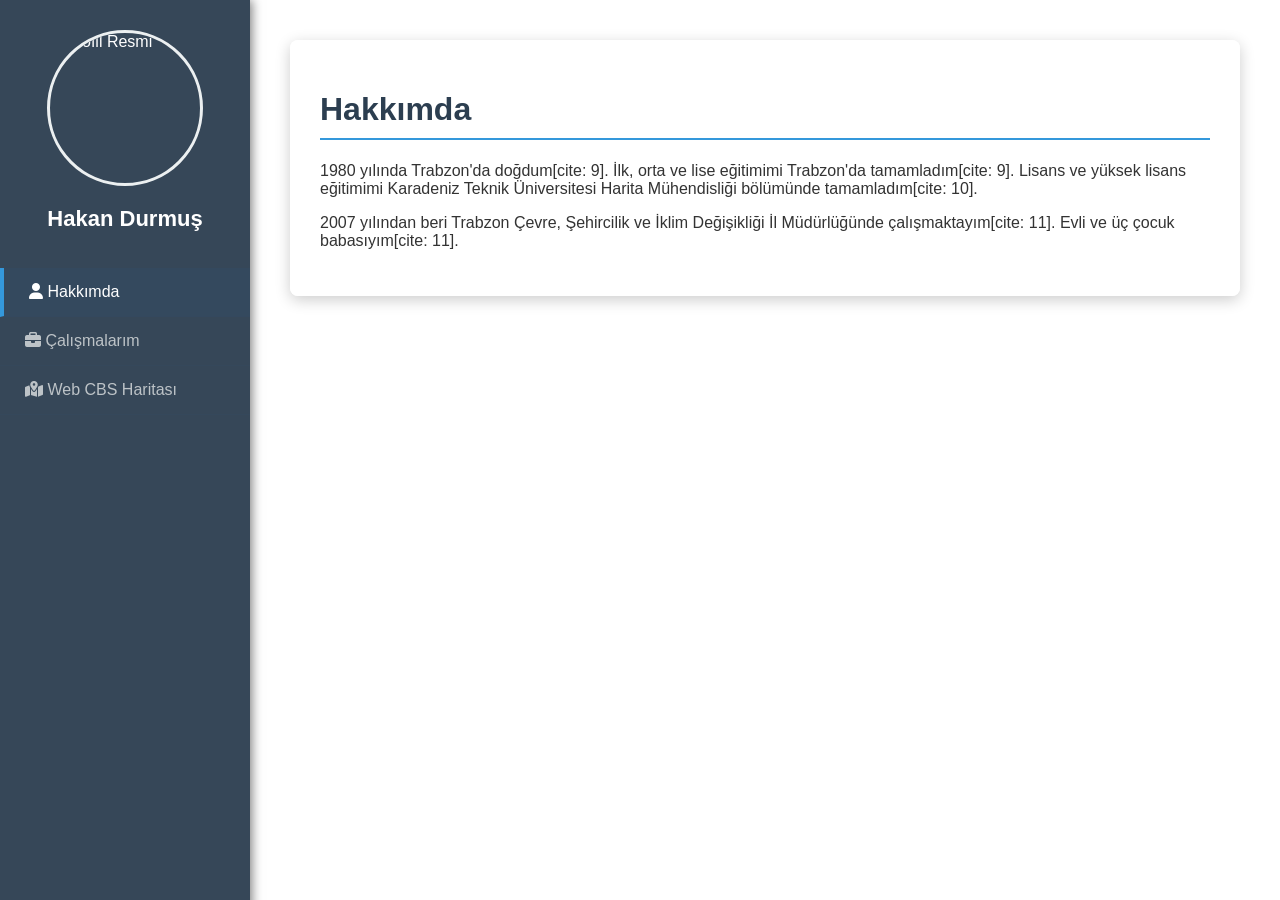
==== index.html @ a64b9f96 "Add files via upload" ====
<!DOCTYPE html>
<html lang="tr">
<head>
    <meta charset="UTF-8">
    <title>Kişisel Web Sayfası | Ana Sayfa</title>
    <link rel="stylesheet" href="style.css">
</head>
<body>

    <div class="sidebar">
       <img src="resimler/profil_resmi.jpg" alt="Profil Resmi" class="profile-img">
        <h2>Hakan Durmuş</h2>
        <ul class="nav-links">
            <li><a href="index.html" class="active"><i class="fas fa-user"></i> Hakkımda</a></li>
            <li><a href="calismalar.html"><i class="fas fa-briefcase"></i> Çalışmalarım</a></li>
            <li><a href="harita.html"><i class="fas fa-map-marked-alt"></i> Web CBS Haritası</a></li>
        </ul>
    </div>

    <div class="content">
        <div class="card">
            <h1>Hakkımda</h1>
            <p>1980 yılında Trabzon'da doğdum[cite: 9]. İlk, orta ve lise eğitimimi Trabzon'da tamamladım[cite: 9]. Lisans ve yüksek lisans eğitimimi Karadeniz Teknik Üniversitesi Harita Mühendisliği bölümünde tamamladım[cite: 10].</p>
            <p>2007 yılından beri Trabzon Çevre, Şehircilik ve İklim Değişikliği İl Müdürlüğünde çalışmaktayım[cite: 11]. Evli ve üç çocuk babasıyım[cite: 11].</p>
        </div>
    </div>

</body>
</html>
---- style.css ----
@import url('https://fonts.googleapis.com/css2?family=Segoe+UI:wght@400;600&display=swap');
@import url('https://cdnjs.cloudflare.com/ajax/libs/font-awesome/6.4.0/css/all.min.css');

body {
    margin: 0;
    font-family: 'Segoe UI', Tahoma, Geneva, Verdana, sans-serif;
    display: flex;
    background-image: url('resimler/Piri_reis_world_map_01.jpg');
    background-size: cover;
    background-position: center;
    background-attachment: fixed;
    color: #333;
}

/* Yan Menü Tasarımı */
.sidebar {
    width: 250px;
    height: 100vh;
    background: rgba(44, 62, 80, 0.95);
    color: white;
    position: fixed;
    display: flex;
    flex-direction: column;
    align-items: center;
    padding-top: 30px;
    box-shadow: 2px 0 10px rgba(0,0,0,0.5);
    z-index: 1000;
}

.profile-img {
    width: 150px;
    height: 150px;
    border-radius: 50%;
    object-fit: cover;
    border: 3px solid #ecf0f1;
    margin-bottom: 20px;
    animation: fadeIn 2s ease-in-out;
}

.sidebar h2 {
    margin: 0 0 20px 0;
    font-size: 22px;
}

.nav-links {
    list-style: none;
    padding: 0;
    width: 100%;
}

.nav-links li {
    width: 100%;
}

.nav-links a {
    display: block;
    padding: 15px 25px;
    color: #bdc3c7;
    text-decoration: none;
    font-size: 16px;
    border-bottom: 1px solid rgba(52, 73, 94, 0.5);
    transition: 0.3s;
}

.nav-links a:hover, .nav-links a.active {
    background: #34495e;
    color: white;
    border-left: 4px solid #3498db;
}

/* İçerik Alanı */
.content {
    margin-left: 250px;
    padding: 40px;
    width: calc(100% - 250px);
    box-sizing: border-box;
    min-height: 100vh;
}

.card {
    background: rgba(255, 255, 255, 0.85); 
    backdrop-filter: blur(8px);
    padding: 30px;
    border-radius: 8px;
    box-shadow: 0 4px 15px rgba(0,0,0,0.2);
    margin-bottom: 30px;
}

h1 { 
    color: #2c3e50; 
    border-bottom: 2px solid #3498db; 
    padding-bottom: 10px; 
}

ul.experience-list { 
    line-height: 1.8; 
    font-size: 16px;
}

/* Harita Alanı */
#map {
    width: 100%;
    height: 75vh;
    border-radius: 8px;
    box-shadow: 0 4px 10px rgba(0,0,0,0.3);
}

/* Animasyon */
@keyframes fadeIn {
    0% { opacity: 0; transform: scale(0.9); }
    100% { opacity: 1; transform: scale(1); }
}

/* Leaflet Özel İkon Stilleri */
.custom-div-icon i {
    font-size: 26px;
    text-shadow: 2px 2px 4px rgba(0,0,0,0.6);
}
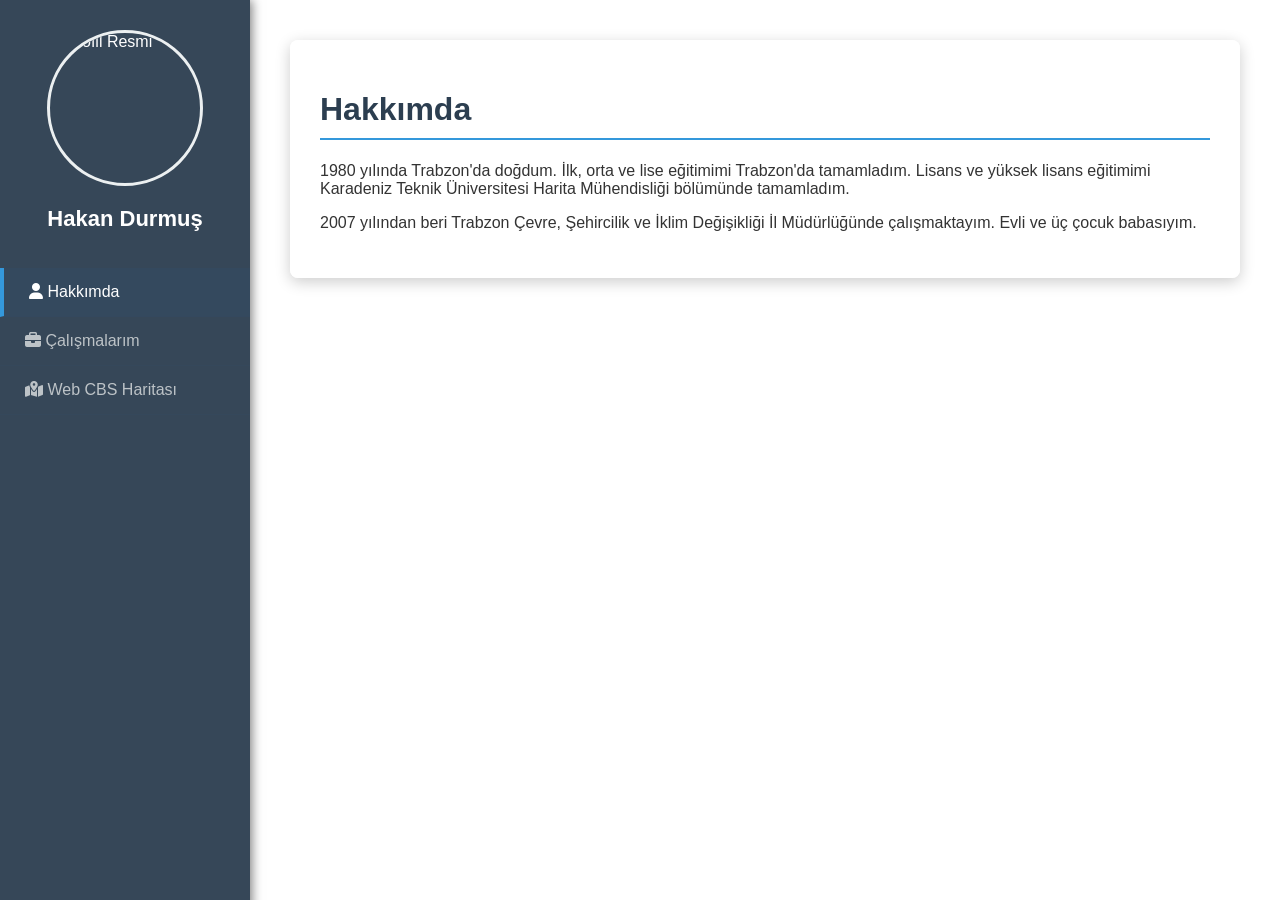
==== commit 20a8dba1: "Add files via upload" ====
--- a/index.html
+++ b/index.html
@@ -20,8 +20,8 @@
     <div class="content">
         <div class="card">
             <h1>Hakkımda</h1>
-            <p>1980 yılında Trabzon'da doğdum[cite: 9]. İlk, orta ve lise eğitimimi Trabzon'da tamamladım[cite: 9]. Lisans ve yüksek lisans eğitimimi Karadeniz Teknik Üniversitesi Harita Mühendisliği bölümünde tamamladım[cite: 10].</p>
-            <p>2007 yılından beri Trabzon Çevre, Şehircilik ve İklim Değişikliği İl Müdürlüğünde çalışmaktayım[cite: 11]. Evli ve üç çocuk babasıyım[cite: 11].</p>
+            <p>1980 yılında Trabzon'da doğdum. İlk, orta ve lise eğitimimi Trabzon'da tamamladım. Lisans ve yüksek lisans eğitimimi Karadeniz Teknik Üniversitesi Harita Mühendisliği bölümünde tamamladım.</p>
+            <p>2007 yılından beri Trabzon Çevre, Şehircilik ve İklim Değişikliği İl Müdürlüğünde çalışmaktayım. Evli ve üç çocuk babasıyım.</p>
         </div>
     </div>
 
